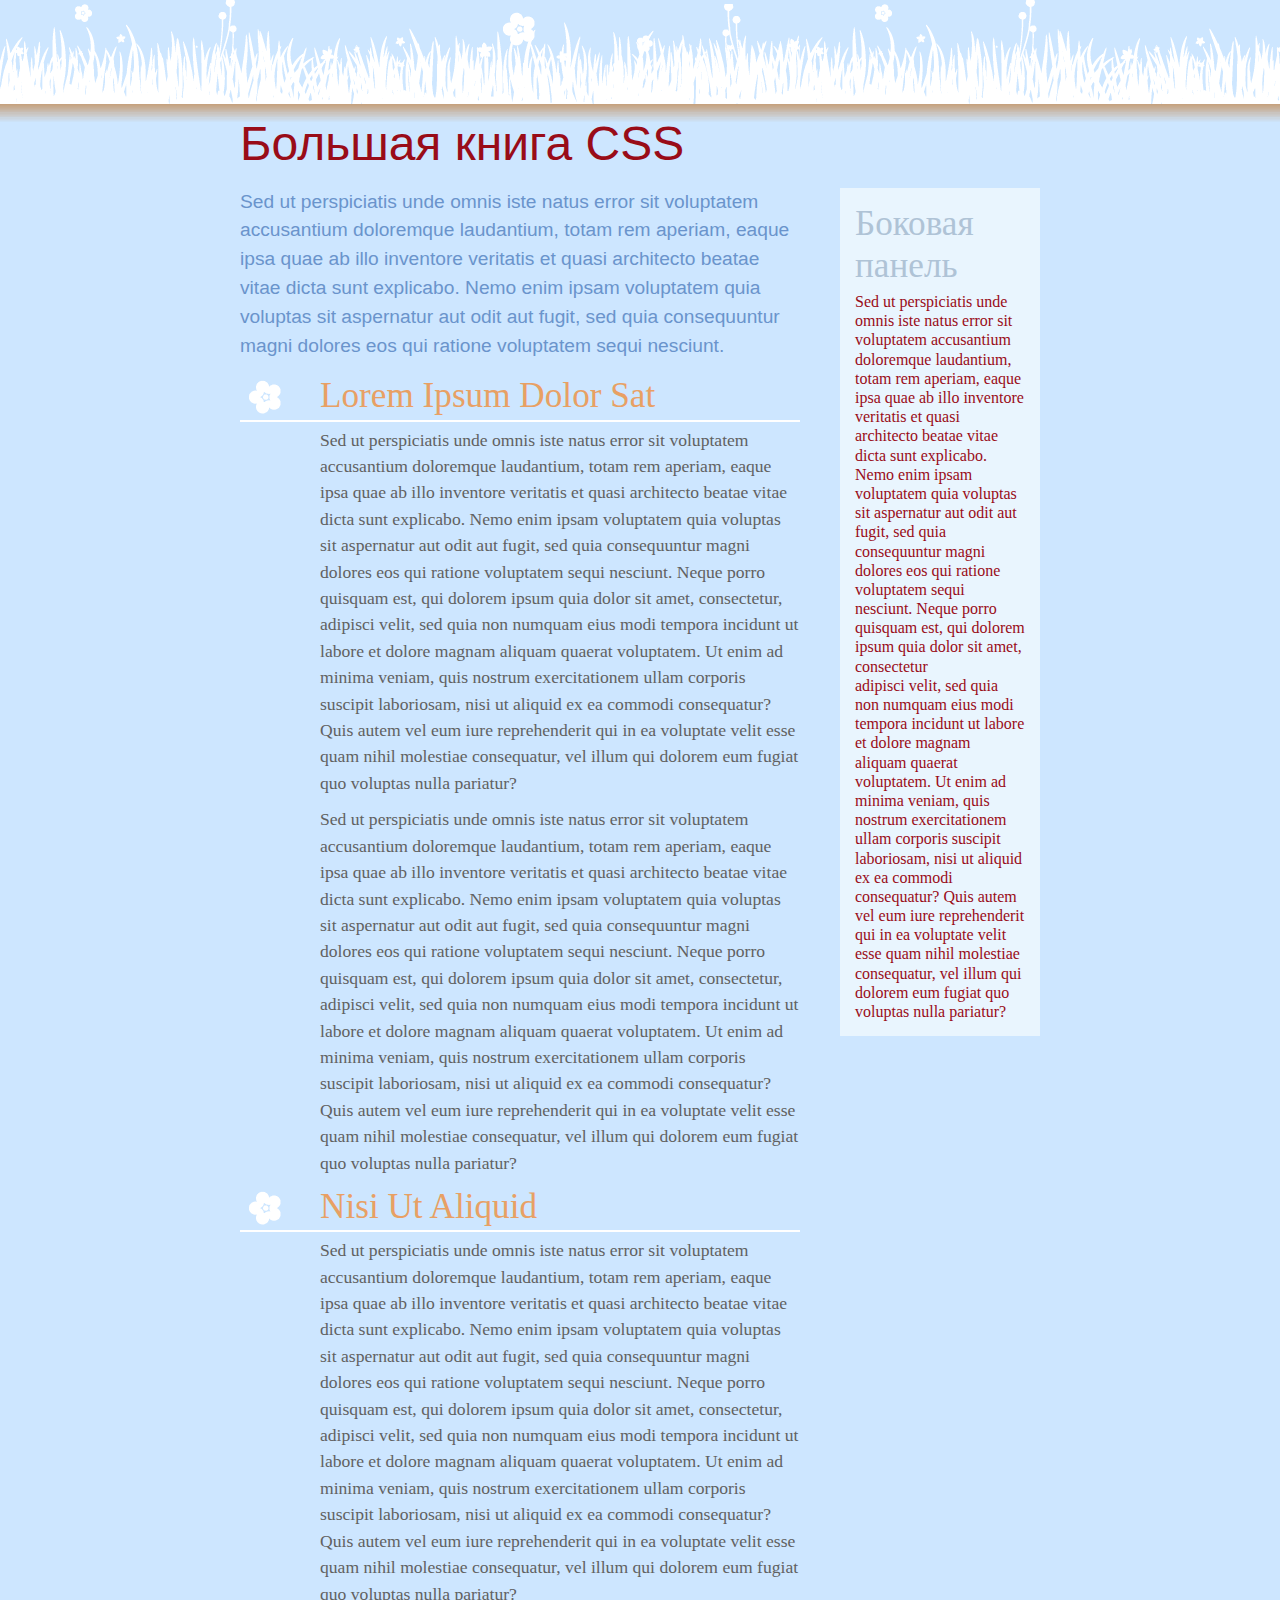
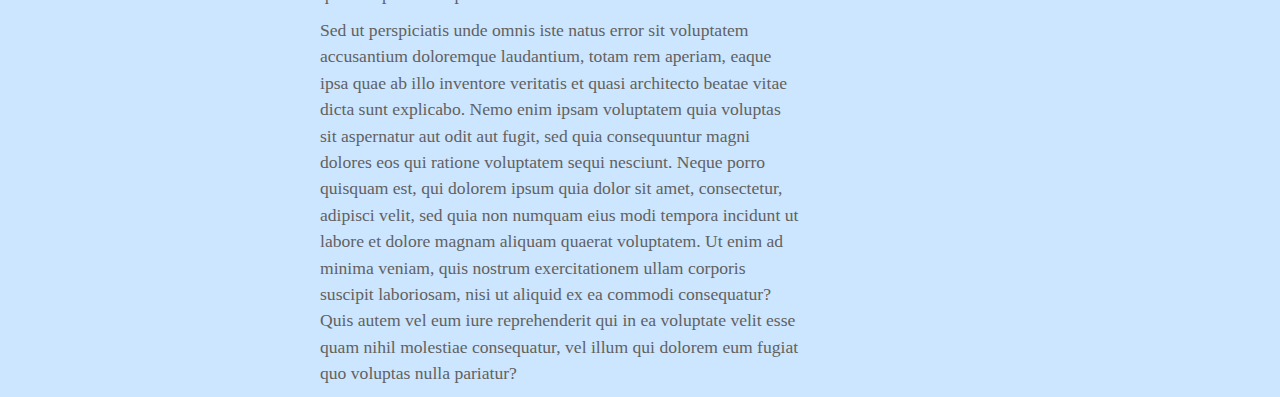
==== cascade.html @ 16c00433 "MB" ====
<!DOCTYPE html>
<html>
<head>
    <meta charset="UTF-8">
    <title>Cascade</title>
    <link href = "styles.css" rel = "stylesheet">
</head>
<body>
    <h1>Большая книга CSS</h1>
    <div class="main">
        <p class = "intro">Sed ut perspiciatis unde omnis iste natus error sit voluptatem accusantium doloremque laudantium, totam rem aperiam, eaque ipsa quae ab illo inventore veritatis et quasi architecto beatae vitae dicta sunt explicabo. Nemo enim ipsam voluptatem quia voluptas sit aspernatur aut odit aut fugit, sed quia consequuntur magni dolores eos qui ratione voluptatem sequi nesciunt. </p>
        <h2>Lorem Ipsum Dolor Sat</h2>
        <p>Sed ut perspiciatis unde omnis iste natus error sit voluptatem accusantium doloremque laudantium, totam rem aperiam, eaque ipsa quae ab illo inventore veritatis et quasi architecto beatae vitae dicta sunt explicabo. Nemo enim ipsam voluptatem quia voluptas sit aspernatur aut odit aut fugit, sed quia consequuntur magni dolores eos qui ratione voluptatem sequi nesciunt. Neque porro quisquam est, qui dolorem ipsum quia dolor sit amet, consectetur, adipisci velit, sed quia non numquam eius modi tempora incidunt ut labore et dolore magnam aliquam quaerat voluptatem. Ut enim ad minima veniam, quis nostrum exercitationem ullam corporis suscipit laboriosam, nisi ut aliquid ex ea commodi consequatur? Quis autem vel eum iure reprehenderit qui in ea voluptate velit esse quam nihil molestiae consequatur, vel illum qui dolorem eum fugiat quo voluptas nulla pariatur?</p>
        <p>Sed ut perspiciatis unde omnis iste natus error sit voluptatem accusantium doloremque laudantium, totam rem aperiam, eaque ipsa quae ab illo inventore veritatis et quasi architecto beatae vitae dicta sunt explicabo. Nemo enim ipsam voluptatem quia voluptas sit aspernatur aut odit aut fugit, sed quia consequuntur magni dolores eos qui ratione voluptatem sequi nesciunt. Neque porro quisquam est, qui dolorem ipsum quia dolor sit amet, consectetur, adipisci velit, sed quia non numquam eius modi tempora incidunt ut labore et dolore magnam aliquam quaerat voluptatem. Ut enim ad minima veniam, quis nostrum exercitationem ullam corporis suscipit laboriosam, nisi ut aliquid ex ea commodi consequatur? Quis autem vel eum iure reprehenderit qui in ea voluptate velit esse quam nihil molestiae consequatur, vel illum qui dolorem eum fugiat quo voluptas nulla pariatur?</p>
        <h2>Nisi Ut Aliquid </h2>
        <p>Sed ut perspiciatis unde omnis iste natus error sit voluptatem accusantium doloremque laudantium, totam rem aperiam, eaque ipsa quae ab illo inventore veritatis et quasi architecto beatae vitae dicta sunt explicabo. Nemo enim ipsam voluptatem quia voluptas sit aspernatur aut odit aut fugit, sed quia consequuntur magni dolores eos qui ratione voluptatem sequi nesciunt. Neque porro quisquam est, qui dolorem ipsum quia dolor sit amet, consectetur, adipisci velit, sed quia non numquam eius modi tempora incidunt ut labore et dolore magnam aliquam quaerat voluptatem. Ut enim ad minima veniam, quis nostrum exercitationem ullam corporis suscipit laboriosam, nisi ut aliquid ex ea commodi consequatur? Quis autem vel eum iure reprehenderit qui in ea voluptate velit esse quam nihil molestiae consequatur, vel illum qui dolorem eum fugiat quo voluptas nulla pariatur?</p>
        <p>Sed ut perspiciatis unde omnis iste natus error sit voluptatem accusantium doloremque laudantium, totam rem aperiam, eaque ipsa quae ab illo inventore veritatis et quasi architecto beatae vitae dicta sunt explicabo. Nemo enim ipsam voluptatem quia voluptas sit aspernatur aut odit aut fugit, sed quia consequuntur magni dolores eos qui ratione voluptatem sequi nesciunt. Neque porro quisquam est, qui dolorem ipsum quia dolor sit amet, consectetur, adipisci velit, sed quia non numquam eius modi tempora incidunt ut labore et dolore magnam aliquam quaerat voluptatem. Ut enim ad minima veniam, quis nostrum exercitationem ullam corporis suscipit laboriosam, nisi ut aliquid ex ea commodi consequatur? Quis autem vel eum iure reprehenderit qui in ea voluptate velit esse quam nihil molestiae consequatur, vel illum qui dolorem eum fugiat quo voluptas nulla pariatur?</p>
    </div>
    <div class="sidebar">
        <h2>Боковая панель</h2>
        <p>Sed ut perspiciatis unde omnis iste natus error sit voluptatem accusantium doloremque laudantium, totam rem aperiam, eaque ipsa quae ab illo inventore veritatis et quasi architecto beatae vitae dicta sunt explicabo. Nemo enim ipsam voluptatem quia voluptas sit aspernatur aut odit aut fugit, sed quia consequuntur magni dolores eos qui ratione voluptatem sequi nesciunt. Neque porro quisquam est, qui dolorem ipsum quia dolor sit amet, consectetur</p>
        <p>adipisci velit, sed quia non numquam eius modi tempora incidunt ut labore et dolore magnam aliquam quaerat voluptatem. Ut enim ad minima veniam, quis nostrum exercitationem ullam corporis suscipit laboriosam, nisi ut aliquid ex ea commodi consequatur? Quis autem vel eum iure reprehenderit qui in ea voluptate velit esse quam nihil molestiae consequatur, vel illum qui dolorem eum fugiat quo voluptas nulla pariatur?</p>
    </div>
</body>
</html>
---- styles.css ----
html, body, div, span, object, iframe, h1, h2, h3, h4, h5, h6, p, blockquote, pre, a, abbr, acronym, address, big, cite, code, del, dfn, em, img, ins, kbd, q, s, samp,small, strike, strong, sub, sup, tt, var, b, u, i, center, dl, dt, dd, ol, ul, li, fieldset, form, label, legend,
table, caption, tbody, tfoot, thead, tr, th, td, article, aside, canvas, details, embed, 
figure, figcaption, footer, header, hgroup, menu, nav, output, ruby, section, summary,
time, mark, audio, video {
	margin: 0;
	padding: 0;
	border: 0;
	font-size: 100%;
	font: inherit;
	vertical-align: baseline;
}
article, aside, details, figcaption, figure, footer, header, hgroup, menu, nav, section {
	display: block;
}
body {
	line-height: 1.2;
}
ol { 
	padding-left: 1.4em;
	list-style: decimal;
}
ul {
	padding-left: 1.4em;
	list-style: square;
}
table {
	border-collapse: collapse;
	border-spacing: 0;
} 
/* конец кода сброса стилей браузера */

/* простой двухколончный макет  */
.main {
	float: left;
	width: 70%;
}
.sidebar {
	margin-left: 75%;
	padding: 15px;
	background: #E9F5FE;
}

body {
    color: #990c18;
    font-family: "Palatino Linotype", Baskerville, serif;
    padding-top: 115px;
    background: #CDE6FF url(images/bg_body.png) repeat-x;
    max-width: 800px;
    margin: 0 auto;
}

h1 {
    font-size: 3em;
    font-family: "Arial Black", Arial, sans-serif;
    margin-bottom: 15px;
}

h2 {
    font-size: 2.2em;
    color: #AFC3D6;
    margin-bottom: 5px;
}

.main h2 {
    color: #E8A064;
    border-bottom: 2px white solid;
    background: url(images/bullet_flower.png) no-repeat;
    padding: 0 0 2px 80px;
}

.main p {
    color: #616161;
    font-family: "Palatino Linotype", Baskerville, serif;
    font-size: 1.1em;
    line-height: 150%;
    margin-bottom: 10px;
    margin-left: 80px;
}

p.intro {
    color: #6A94CC;
    font-family: Arial, Helvetica, sans-serif;
    font-size: 1.2em;
    margin-left: 0;
    margin-bottom: 15px;
}
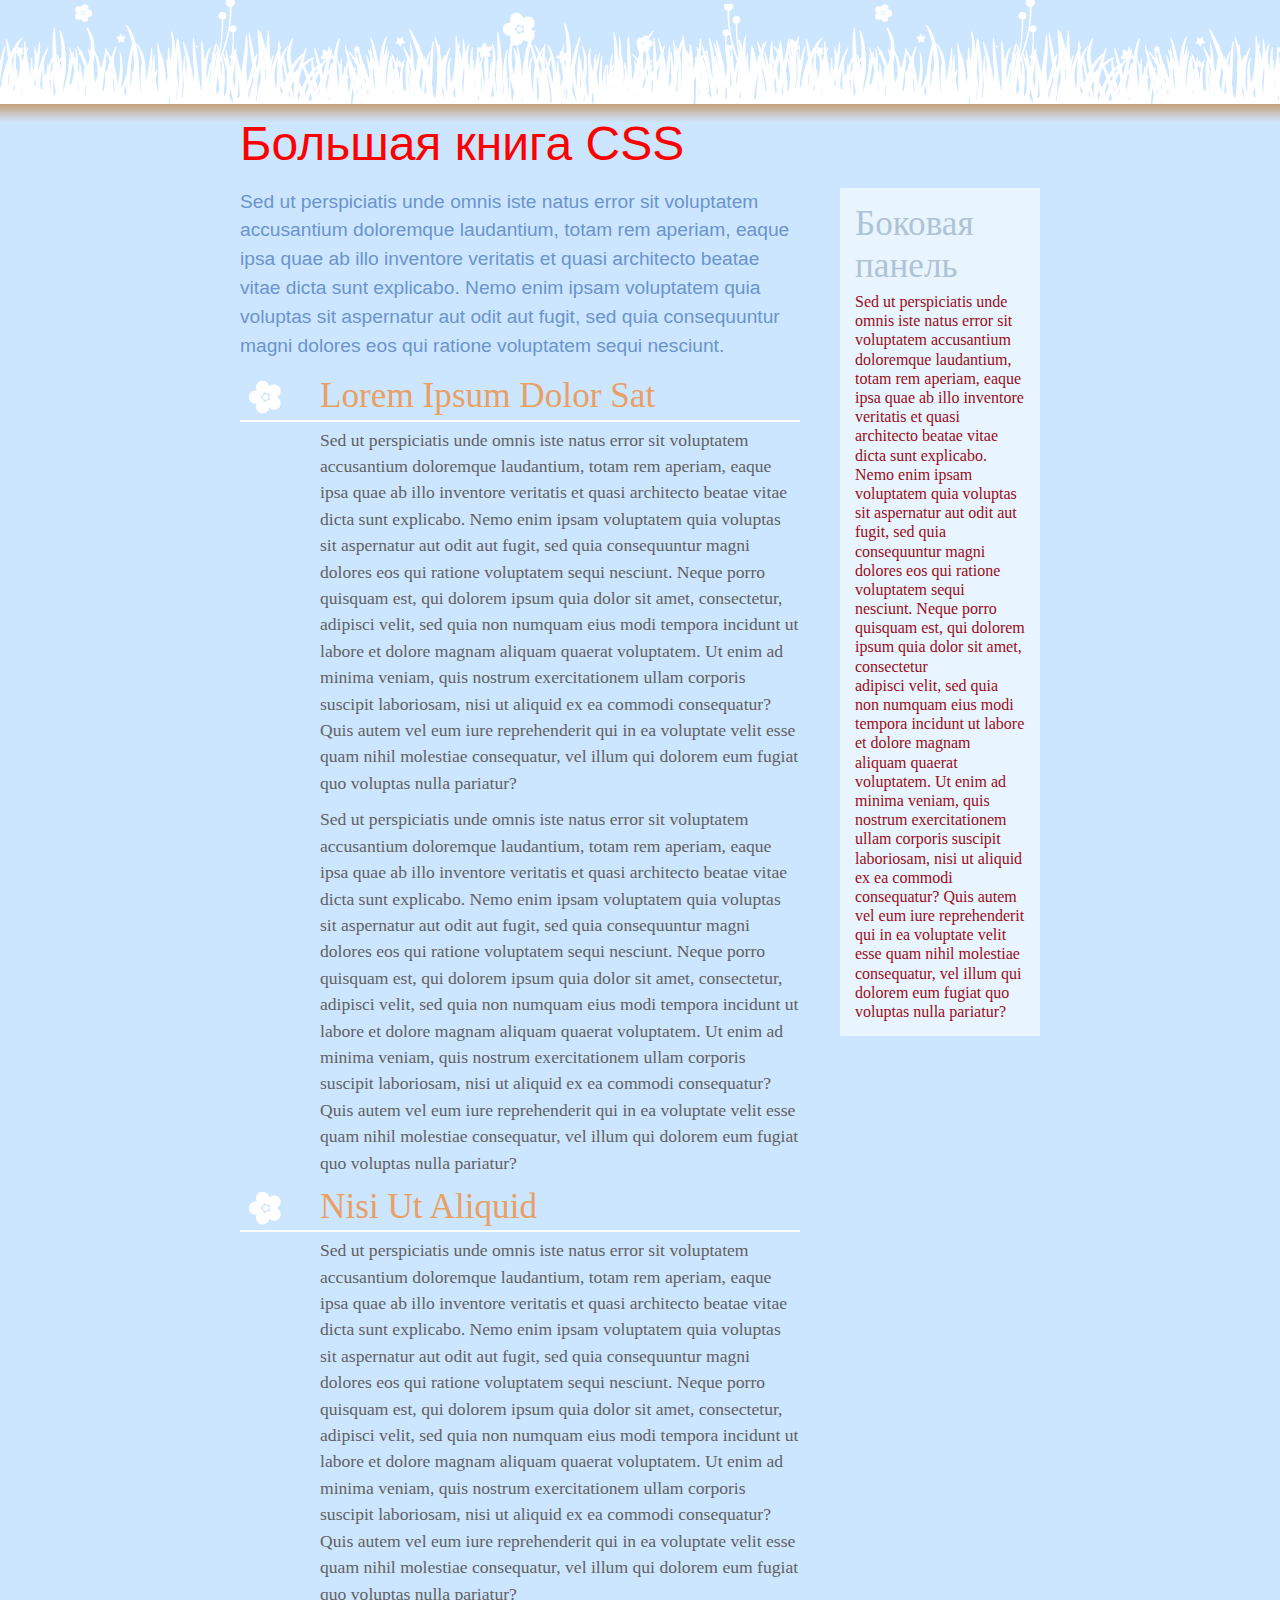
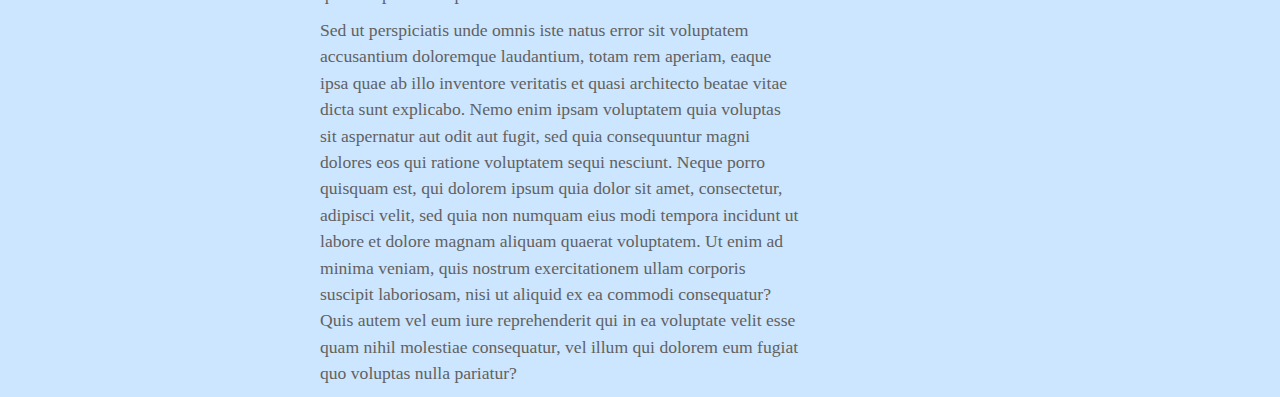
==== commit 2ef51ba7: "MB" ====
--- a/cascade.html
+++ b/cascade.html
@@ -6,7 +6,7 @@
     <link href = "styles.css" rel = "stylesheet">
 </head>
 <body>
-    <h1>Большая книга CSS</h1>
+    <h1> <strong>Большая книга CSS</strong></h1>
     <div class="main">
         <p class = "intro">Sed ut perspiciatis unde omnis iste natus error sit voluptatem accusantium doloremque laudantium, totam rem aperiam, eaque ipsa quae ab illo inventore veritatis et quasi architecto beatae vitae dicta sunt explicabo. Nemo enim ipsam voluptatem quia voluptas sit aspernatur aut odit aut fugit, sed quia consequuntur magni dolores eos qui ratione voluptatem sequi nesciunt. </p>
         <h2>Lorem Ipsum Dolor Sat</h2>
--- a/styles.css
+++ b/styles.css
@@ -83,4 +83,8 @@
     font-size: 1.2em;
     margin-left: 0;
     margin-bottom: 15px;
+}
+
+h1 strong {
+    color: red;
 }